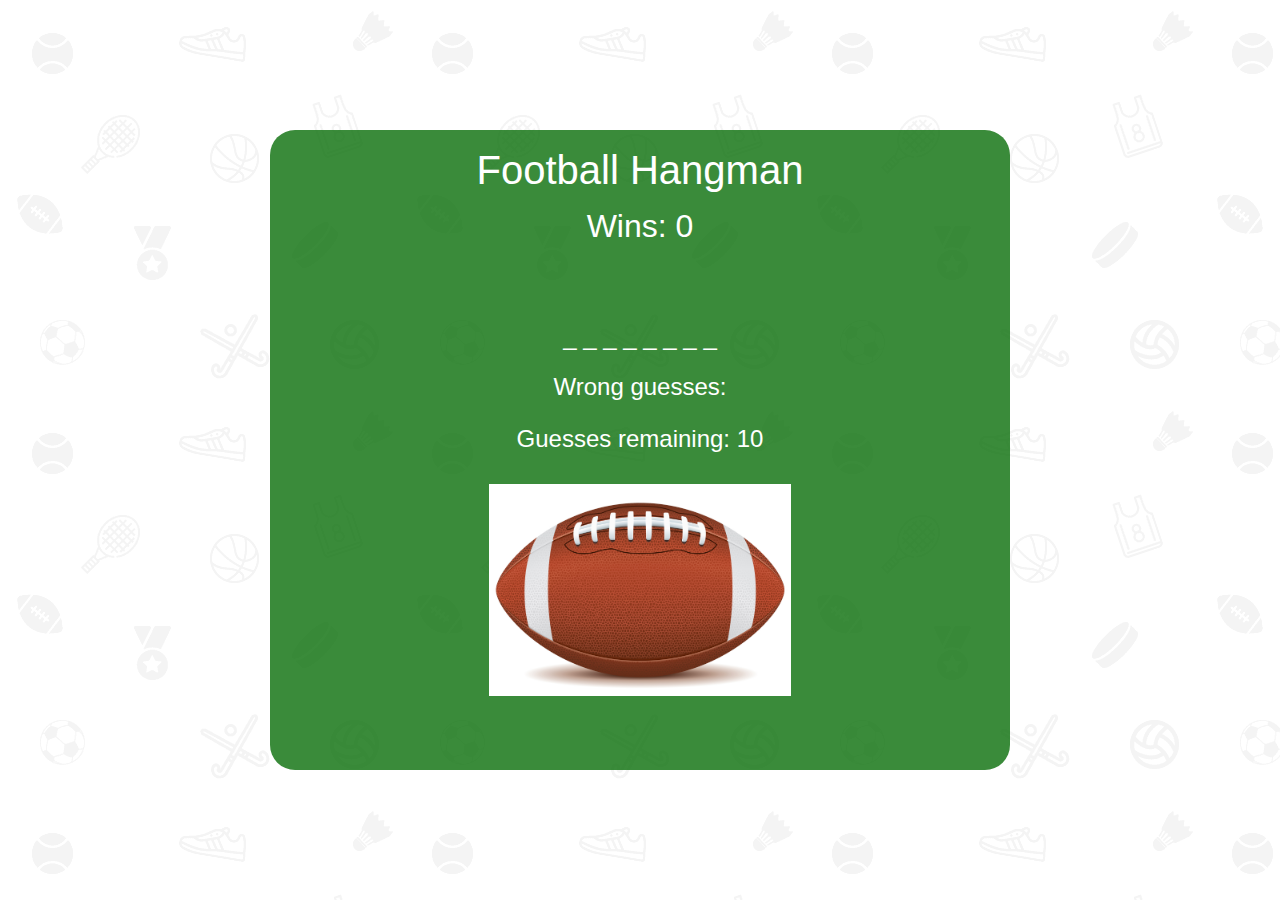
==== index.html @ 78212fb6 "initial commit" ====
<!DOCTYPE html>
<html lang="en-us">

<head>
    <meta charset="UTF-8">
    <title>Football Hangman</title>
    <link rel="stylesheet" href="assets/reset.css">
    <link rel="stylesheet" href="assets/style.css">
</head>

<body>


    <div id="container">
        <h1 id="gameTitle">Football Hangman</h1>
        <h2 id="winTracker">Wins:
            <span id="numberWins"></span>
        </h2>
        <div id="game">

        </div>
        <div id="pictureContainer">
            <img id="picture" src="assets/football.jpeg">
        </div>
    </div>

    <script type="text/javascript">

        var wordList = ["Packers", "Steelers", "Patriots", "Touchdown"];
        var word = wordList[Math.floor(Math.random() * wordList.length)];
        var guessesRemaining = 10;
        var wrongGuess = [];
        var wordArray = [];
        var wins = 0;
        var html = "";

        //create array for word
        for (i = 0; i < word.length; i++) {
            wordArray.push(word[i]);
            console.log(wordArray);
        };

        //create the view
        for (i = 0; i < wordArray.length; i++) {
            html += '<span class="' + wordArray[i] + '"> _ </span>';
        }
        html += '<div>Wrong guesses: <span id="wrongGuesses">  </span></div>';
        html += '<div>Guesses remaining: <span id="guessesRemaining">  </span></div>';

        document.getElementById("game").innerHTML = html;
        guessesRemainingSpan = document.getElementById("guessesRemaining");
        guessesRemainingSpan.textContent = guessesRemaining;
        numberWinsSpan = document.getElementById("numberWins");
        numberWinsSpan.textContent = wins;




        document.onkeyup = function (event) {
            var userGuess = event.key;
            var wrongGuessesDiv = document.getElementById("wrongGuesses");

            //make sure user still has guesses left
            if (guessesRemaining < 1) {
                //game over
                console.log("game over");
                html = '<h1 id="gameOver">Sorry, Game Over!</h1>';
                document.getElementById("container").innerHTML = html;
            }
            //check if letter is in word
            else if (word.indexOf(userGuess) === -1) {
                //letter isn't in word
                if (wrongGuess.indexOf(userGuess) === -1) {
                    //add letter to wrongGuess index if it hasn't already been added
                    wrongGuess.push(userGuess);
                    wrongGuessesDiv.innerHTML += userGuess + " ";
                };
                guessesRemaining--;
                guessesRemainingSpan.textContent = guessesRemaining;
            } else {

                //the user guess is a letter in the word
                var guessClass = document.getElementsByClassName(userGuess);
                for (i = 0; i < guessClass.length; i++) {
                    guessClass[i].innerText = " " + userGuess + " ";
                };

                //remove userGuess from wordArray
                wordArray = wordArray.filter(function (item) {
                    return item !== userGuess;
                });
                console.log(wordArray);


            };

            //check if there are letters left to guess
            if (wordArray.length < 1 && guessesRemaining > 0) {
                //the user has won
                console.log("you win");
                changePhoto(word.toLowerCase());
                wins++;
                numberWinsSpan.textContent = wins;


                //reset
                wrongGuess = [];
                wordArray = [];
                html = "";
                guessesRemaining = 10;
                word = wordList[Math.floor(Math.random() * wordList.length)];
                

                //create array for word
                for (i = 0; i < word.length; i++) {
                    wordArray.push(word[i]);
                    console.log(wordArray);
                };
                for (i = 0; i < wordArray.length; i++) {
                    html += '<span class="' + wordArray[i] + '"> _ </span>';
                }
                html += '<div>Wrong guesses: <span id="wrongGuesses">  </span></div>';
                html += '<div>Guesses remaining: <span id="guessesRemaining">  </span></div>';
                
                //ERROR HERE SOMEWHERE
                document.getElementById("game").innerHTML = html;
                guessesRemainingSpan = document.getElementById("guessesRemaining");
                guessesRemainingSpan.textContent = "test";
            };

        };

        function changePhoto(photoName) {
            var newPhotoName = "assets/" + photoName + ".jpg";
            document.getElementById("picture").src = newPhotoName;
        };

        /* TO DO
        -it should have
        -functions for repetitive tasks
        -add pictures 
        -fix lowercase/uppercase errors
        -wrong guesses shouldn't show shift

        done:
        -track number of guesses
        -add styling
         */
    </script>

</body>

</html>
---- assets/style.css ----
body {
  background-image: url("Sports.png");
  font-family: "Arial", sans-serif;
}

h1 {
  font-size: 250%;
}

h2 {
  font-size: 200%;
}

#container {
  height: 600px;
  width: 700px;
  background: rgba(0, 105, 0, 0.774);
  color: white;
  padding: 20px;
  border-radius: 25px;
  /* https://stackoverflow.com/questions/19461521/how-to-center-an-element-horizontally-and-vertically */
  right: 50%;
  bottom: 50%;
  transform: translate(50%, 50%);
  position: absolute;
}

#gameTitle {
  text-align: center;
}

#winTracker {
  text-align: center;
  margin-top: 20px;
}

#game {
  padding-top: 10%;
  /* background: rgba(255, 255, 255, 0.39); */
  text-align: center;
  font-size: 150%;
  line-height: 50px;
}

#wrongGuesses {
  padding-top: 5%;
  font-size: 75%;
}

#gameOver {
  text-align: center;
  line-height: 500px;
}
#pictureContainer {
  height: 210px;
}
#picture {
    border: 1px solid white;
  display: block;
  max-width: 50%;
  max-height: 100%;
  margin: auto;
  margin-top: 20px;
  align-content: center;
}
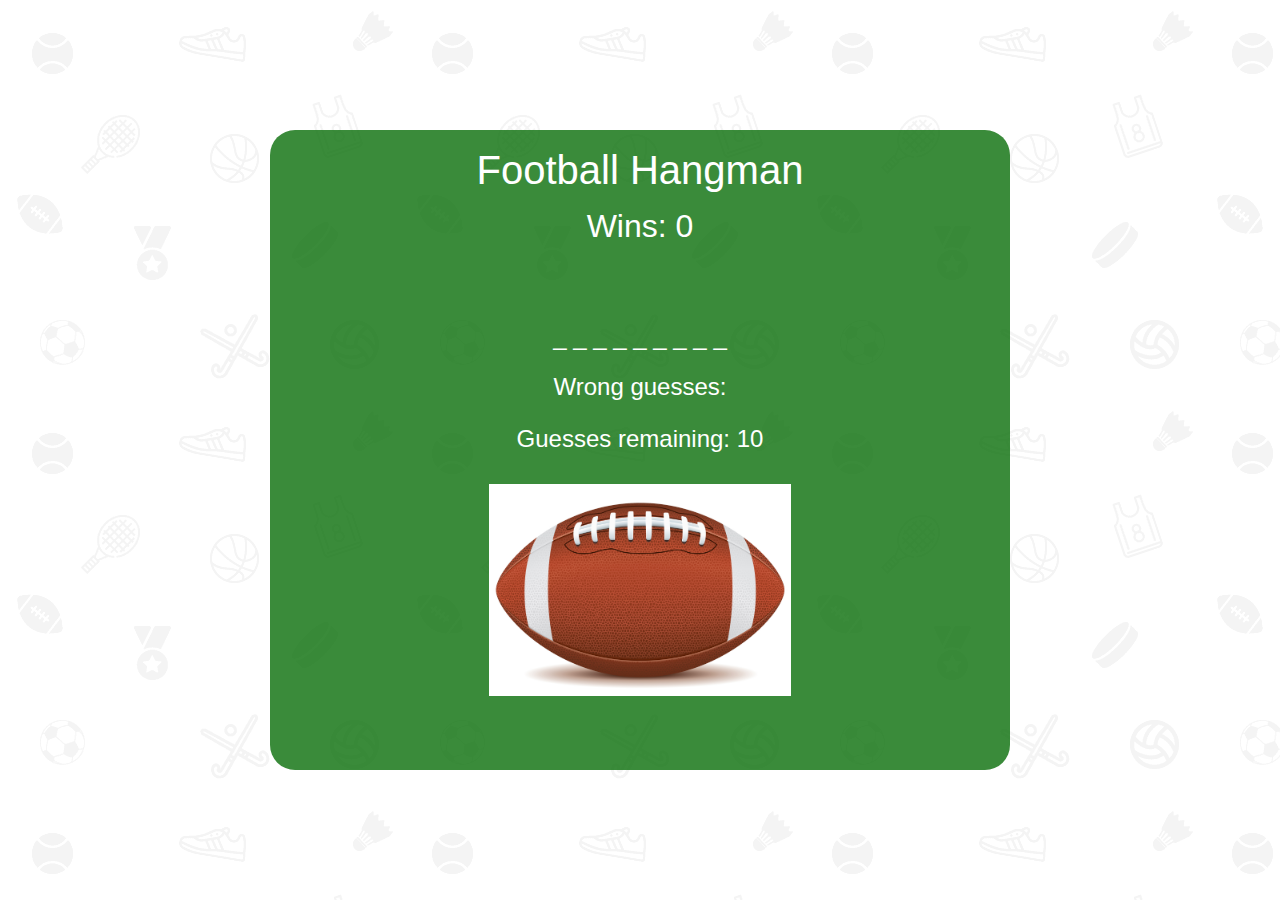
==== commit 958e3e5a: "updated todo" ====
--- a/index.html
+++ b/index.html
@@ -137,6 +137,7 @@
 
         /* TO DO
         -it should have
+        -adjust UI for smaller screen size
         -functions for repetitive tasks
         -add pictures 
         -fix lowercase/uppercase errors
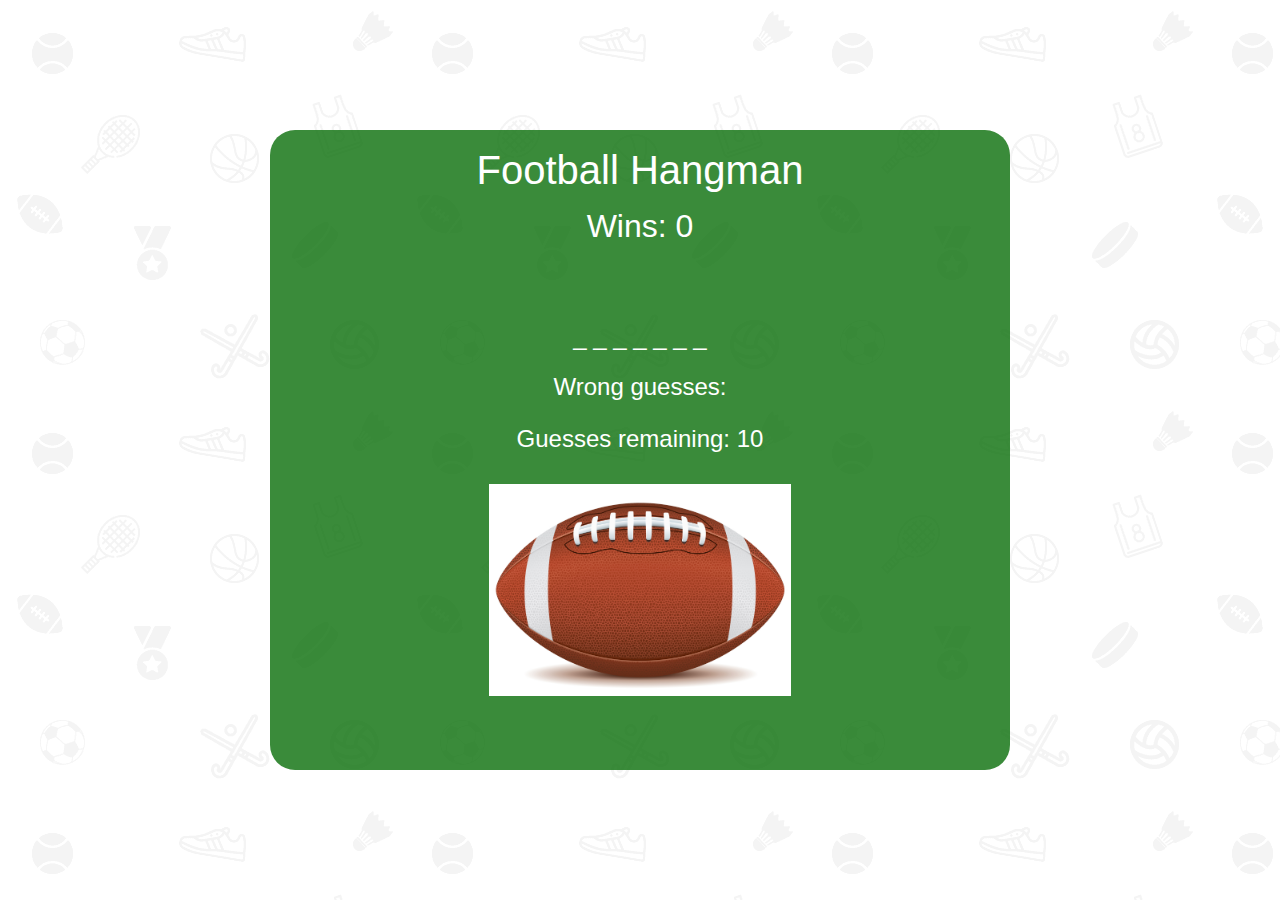
==== commit 25ec93bd: "fixed guesseesRemaining textContent error" ====
--- a/index.html
+++ b/index.html
@@ -125,7 +125,7 @@
                 //ERROR HERE SOMEWHERE
                 document.getElementById("game").innerHTML = html;
                 guessesRemainingSpan = document.getElementById("guessesRemaining");
-                guessesRemainingSpan.textContent = "test";
+                guessesRemainingSpan.textContent = 10;
             };
 
         };
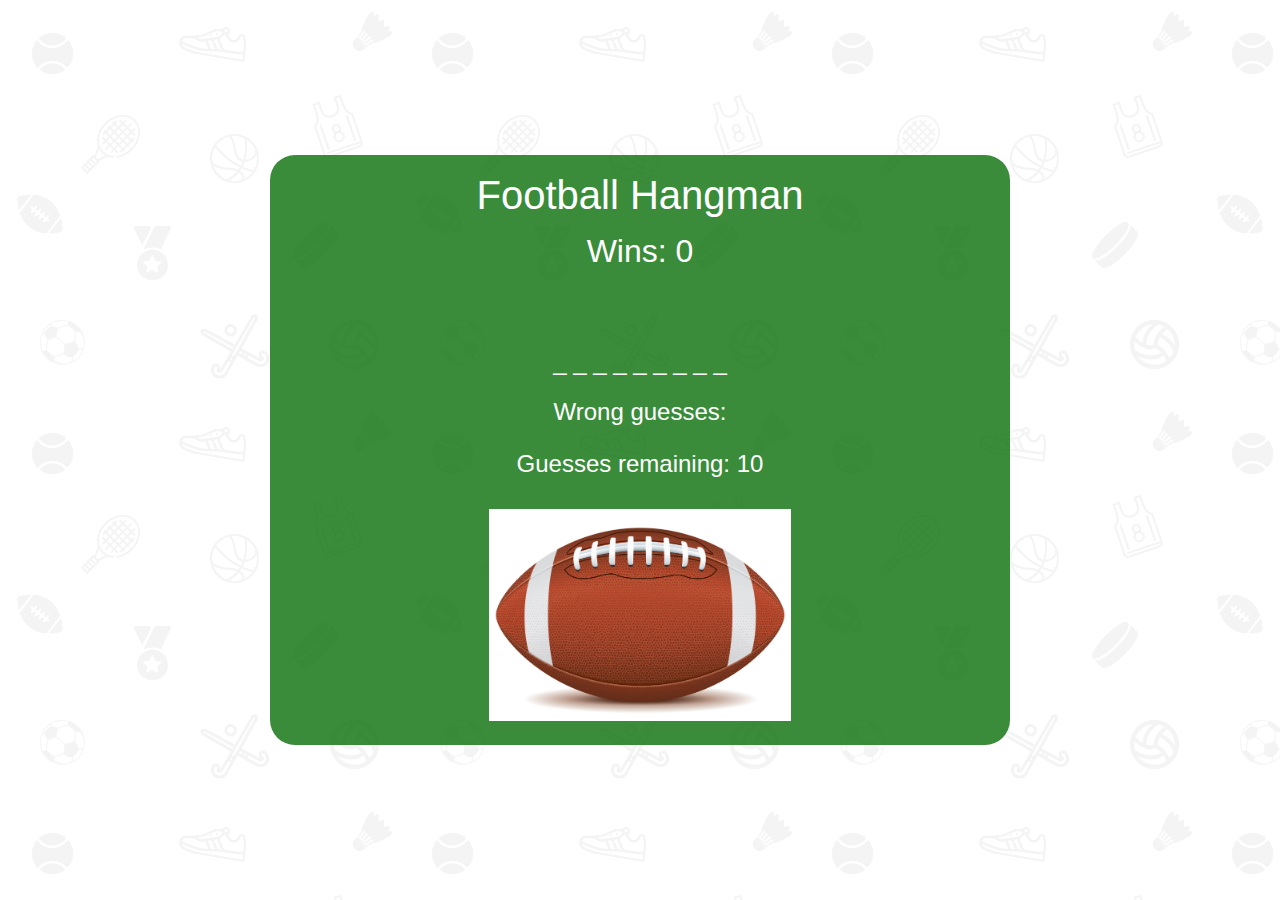
==== commit 11af3cde: "added more word options" ====
--- a/index.html
+++ b/index.html
@@ -26,7 +26,7 @@
 
     <script type="text/javascript">
 
-        var wordList = ["Packers", "Steelers", "Patriots", "Touchdown"];
+        var wordList = ["packers", "steelers", "patriots", "touchdown", "falcons", "raiders", "superbowl", "chiefs"];
         var word = wordList[Math.floor(Math.random() * wordList.length)];
         var guessesRemaining = 10;
         var wrongGuess = [];
@@ -141,7 +141,9 @@
         -functions for repetitive tasks
         -add pictures 
         -fix lowercase/uppercase errors
+        -fix shift errors
         -wrong guesses shouldn't show shift
+        -add more word options and photos
 
         done:
         -track number of guesses
--- a/assets/style.css
+++ b/assets/style.css
@@ -12,7 +12,7 @@
 }
 
 #container {
-  height: 600px;
+  height: 550px;
   width: 700px;
   background: rgba(0, 105, 0, 0.774);
   color: white;
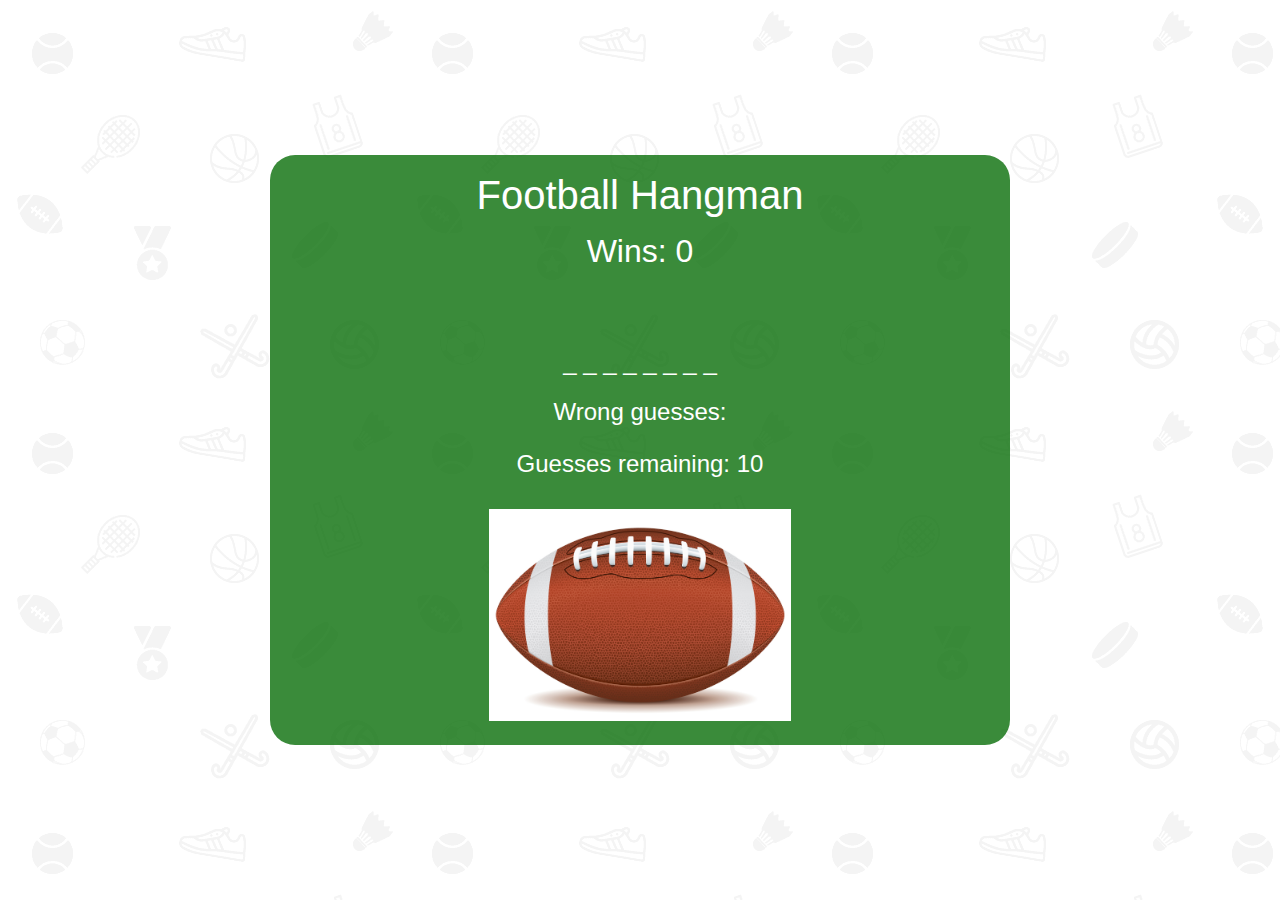
==== commit b9c1da57: "updated to do" ====
--- a/index.html
+++ b/index.html
@@ -137,17 +137,19 @@
 
         /* TO DO
         -it should have
-        -adjust UI for smaller screen size
         -functions for repetitive tasks
-        -add pictures 
         -fix lowercase/uppercase errors
         -fix shift errors
         -wrong guesses shouldn't show shift
-        -add more word options and photos
+        -break javascript up into different file
+        
 
         done:
         -track number of guesses
         -add styling
+        -adjust UI for smaller screen size
+        -add pictures
+        -add more word options and photos
          */
     </script>
 
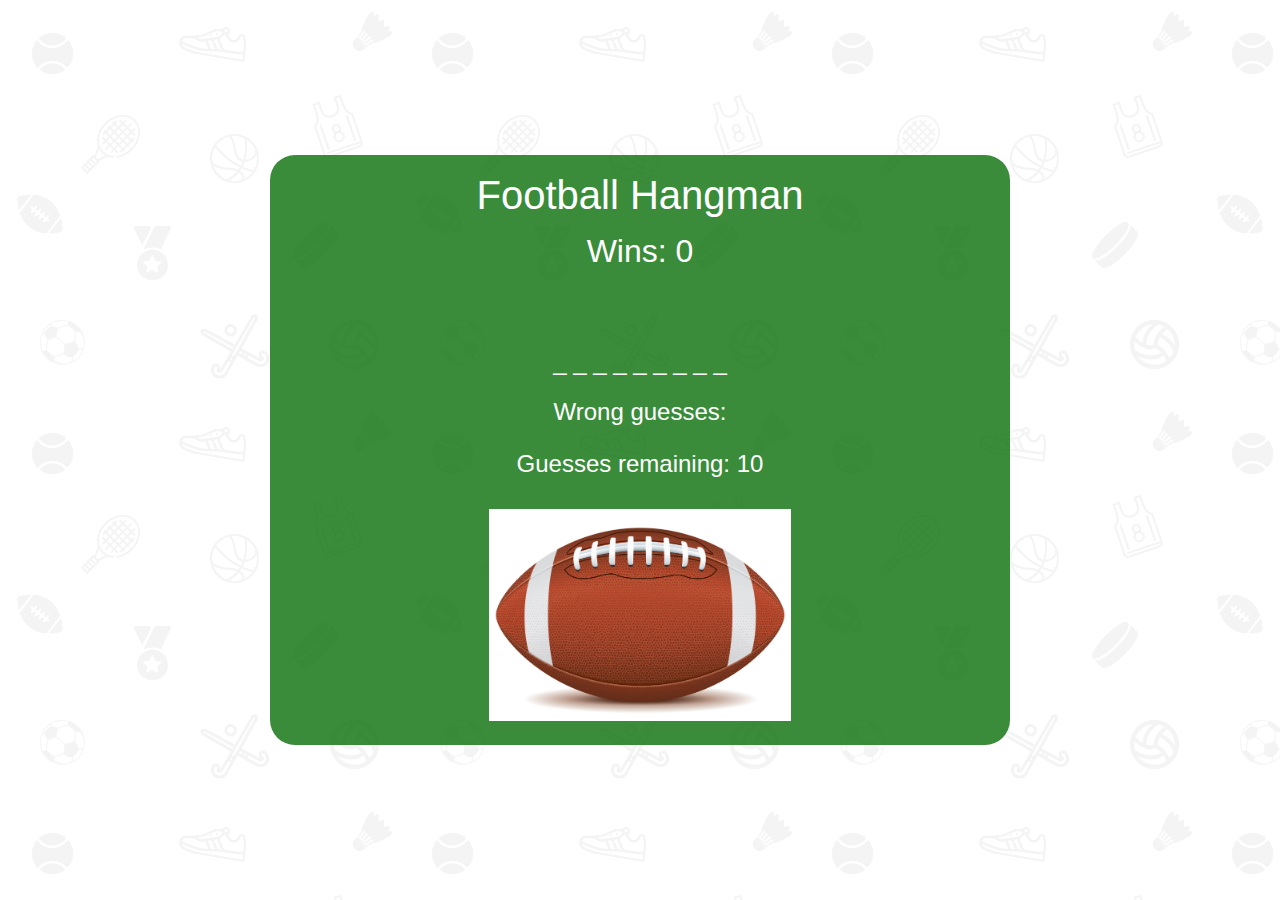
==== commit 2529ccf2: "adding comments" ====
--- a/index.html
+++ b/index.html
@@ -103,7 +103,7 @@
                 numberWinsSpan.textContent = wins;
 
 
-                //reset
+                //reset (This is repetitive, should be a function)
                 wrongGuess = [];
                 wordArray = [];
                 html = "";
